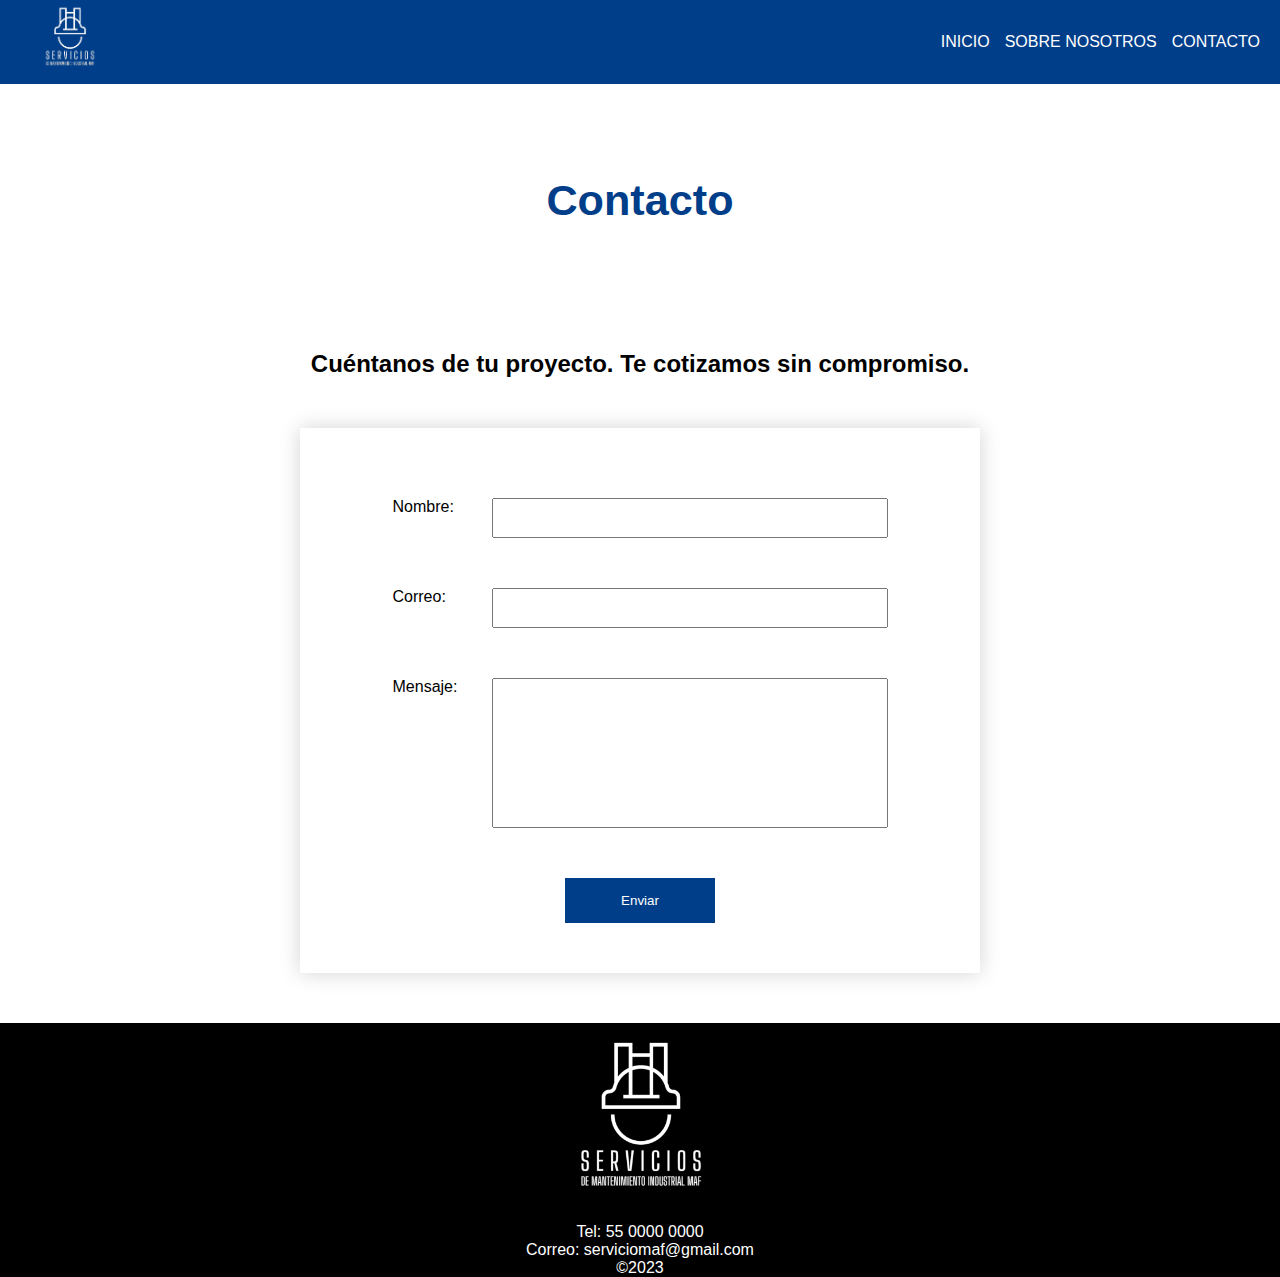
==== contacto.html @ 7ec1b9b5 "all" ====
<!DOCTYPE html>
<html lang="en">
<head>
    <meta charset="UTF-8">
    <meta name="viewport" content="width=device-width, initial-scale=1.0">
    <link rel="shortcut icon" href="./logo.png" type="image/x-icon">
    <link rel="stylesheet" href="./styles.css">
    <title>Contacto</title>
</head>
<body>
    <nav>
        <div>
            <img src="./logo.png" alt="logo">
        </div>
        <div class="nav-elements">
            <a href="./index.html">INICIO</a>
            <a href="./nosotros.html">SOBRE NOSOTROS</a>
            <a href="./contacto.html">CONTACTO</a>
        </div>
    </nav>
    <div class="title">
        <div class="texts not-center">
            <h1>Contacto</h1>
        </div>
    </div>
    <div class="twomore">
        <h2>Cuéntanos de tu proyecto. Te cotizamos sin compromiso.</h2>
        <form action>
            <div class="labels">
                <label for="name">Nombre:</label>
                <input type="text" required name="name">
            </div>
            <div class="labels">
                <label for="email">Correo:</label>
                <input type="email" required>
            </div>
            <div class="labels">
                <label for="messege">Mensaje:</label>
                <textarea name="messege" required></textarea>
            </div>
            <button type="submit">Enviar</button>
        </form>
    </div>
    <footer>
        <img src="./logo2.png" alt="">
        <div>
            <p>Tel: 55 0000 0000</p>
            <p>Correo: serviciomaf@gmail.com</p>
        </div>
        <p>©2023</p>
    </footer>
</body>
</html>
---- styles.css ----
*{
    margin: 0;
    padding: 0;
    font-family:Verdana, Geneva, Tahoma, sans-serif;
}

html, body{
    height: 100%;
}

h1{
    font-size: 270%;
}

nav{
    background-color: #003e89;
    display: flex;
    justify-content: space-between;
    align-items: center;
    padding: 0 20px;
    position: fixed;
    width: 100%;
    box-sizing: border-box;
}

nav img{
    height: 80px
}

.nav-elements{
    display: flex;
    gap: 15px;
    text-decoration: none;
}

nav a{
    color: #fff;
    text-decoration: none;
}

.hero{
    padding-top: 58px;
    height: 100%;
    box-sizing: border-box  ;
    display: flex;
    align-items: center;
    justify-content: center;
    background-image: url('https://seguidores.online/wp-content/uploads/2020/08/Servicio-de-mantenimiento-insdustrial.jpg');
    background-repeat: no-repeat;
    background-size:cover;
}

.title{
    height: 300px;
    background-image: url('https://seguidores.online/wp-content/uploads/2020/08/Servicio-de-mantenimiento-insdustrial.jpg');
    background-repeat: no-repeat;
    background-size:cover;
}

.not-center{
    padding-top: 50px;
    text-align: justify !important;
    overflow: hidden;
}

.texts{
    text-align: center;
    color: #003e89;
    height: 100%;
    width: 100%;
    display: flex;
    flex-direction: column;
    justify-content: center;
    align-items: center;
    background-color: #ffffff91;
}

.info{
    margin-top: 100px;
    text-align: center;
    display: flex;
    flex-direction: column;
    justify-content: center;
    align-items: center;
    gap: 50px;
    padding-bottom: 100px;
}

.cont{
    display: flex;
    flex-wrap: wrap;
    justify-content: center;
    gap: 10px;
}

.card{
    box-shadow: 0px 0px 20px lightgray;
    height: 400px;
    width: 400px;
    display: grid;
    grid-template-rows: 70% 30%;
    justify-items: center;
    align-content: center;
}

.card img{
    height: 100%;
}

.inside{
    display: flex;
    flex-direction: column;
    gap: 15px;
}

.inside a{
    text-decoration: none;
    color: #fff;
    box-sizing: border-box;
    padding: 15px 20px;
    background-color: #003e89;
}

.words{
    background-image: url('https://blog.bextok.com/wp-content/uploads/2017/08/iStock-518226928-e1502650932134.jpg');
    background-repeat: no-repeat;
    background-size: cover;
    background-position: center;
    width: 80%;
    margin: 0 auto;
}

.para{
    background-color: #003e8993;
    font-size: 25px;
    color: #fff;
    text-align: center;
    height: 350px;
    display: flex;
    align-items: center;
    justify-content: center;
    padding: 10px;
    box-sizing: border-box;
}

footer{
    margin-top: 50px;
    background-color: #000;
    display: flex;
    flex-direction: column;
    align-items: center;
    color: #fff;
    text-align: center;
}

footer img{
    height: 200px;
}

.twomore{
    margin-top: 50px;
    display: flex;
    flex-direction: column;
    gap: 50px;
    align-items: center;
}

form{
    display: flex;
    flex-direction: column;
    justify-content: center;
    align-items: center;
    gap: 50px;
    box-shadow: 0px 0px 20px lightgray;
    padding: 70px 10px 50px ;
    min-height: 300px;
    width: 660px;
}

.labels{
    width: 75%;
    display: grid;
    justify-content: end;
    grid-template-columns: 20% 80%;
}

input{
    height: 20px;
    width: 100%;
    height: 40px;
    box-sizing: border-box;
    padding: 10px 15px;
    outline: none;
}

textarea{
    resize: none;
    height: 150px;
    box-sizing: border-box;
    padding: 10px 15px;
    font-family: Verdana, Geneva, Tahoma, sans-serif;
}

button{
    border: none;
    text-decoration: none;
    color: #fff;
    min-width: 150px;
    box-sizing: border-box;
    padding: 15px 20px;
    background-color: #003e89;
    cursor: pointer;
}

.facts{
    display: grid;
    grid-template-columns: 1fr 1fr;
    grid-template-rows: repeat(2, 150px);
    padding: 20px;
    gap: 15px;
    margin-top: 50px;
}

.cardf{
    padding: 20px;
    box-shadow: 0px 0px 20px lightgray;
    display: flex;
    /* flex-direction: column; */
    gap: 10px;
    text-align: justify;
}

.cardf img{
    height: 50px;
}
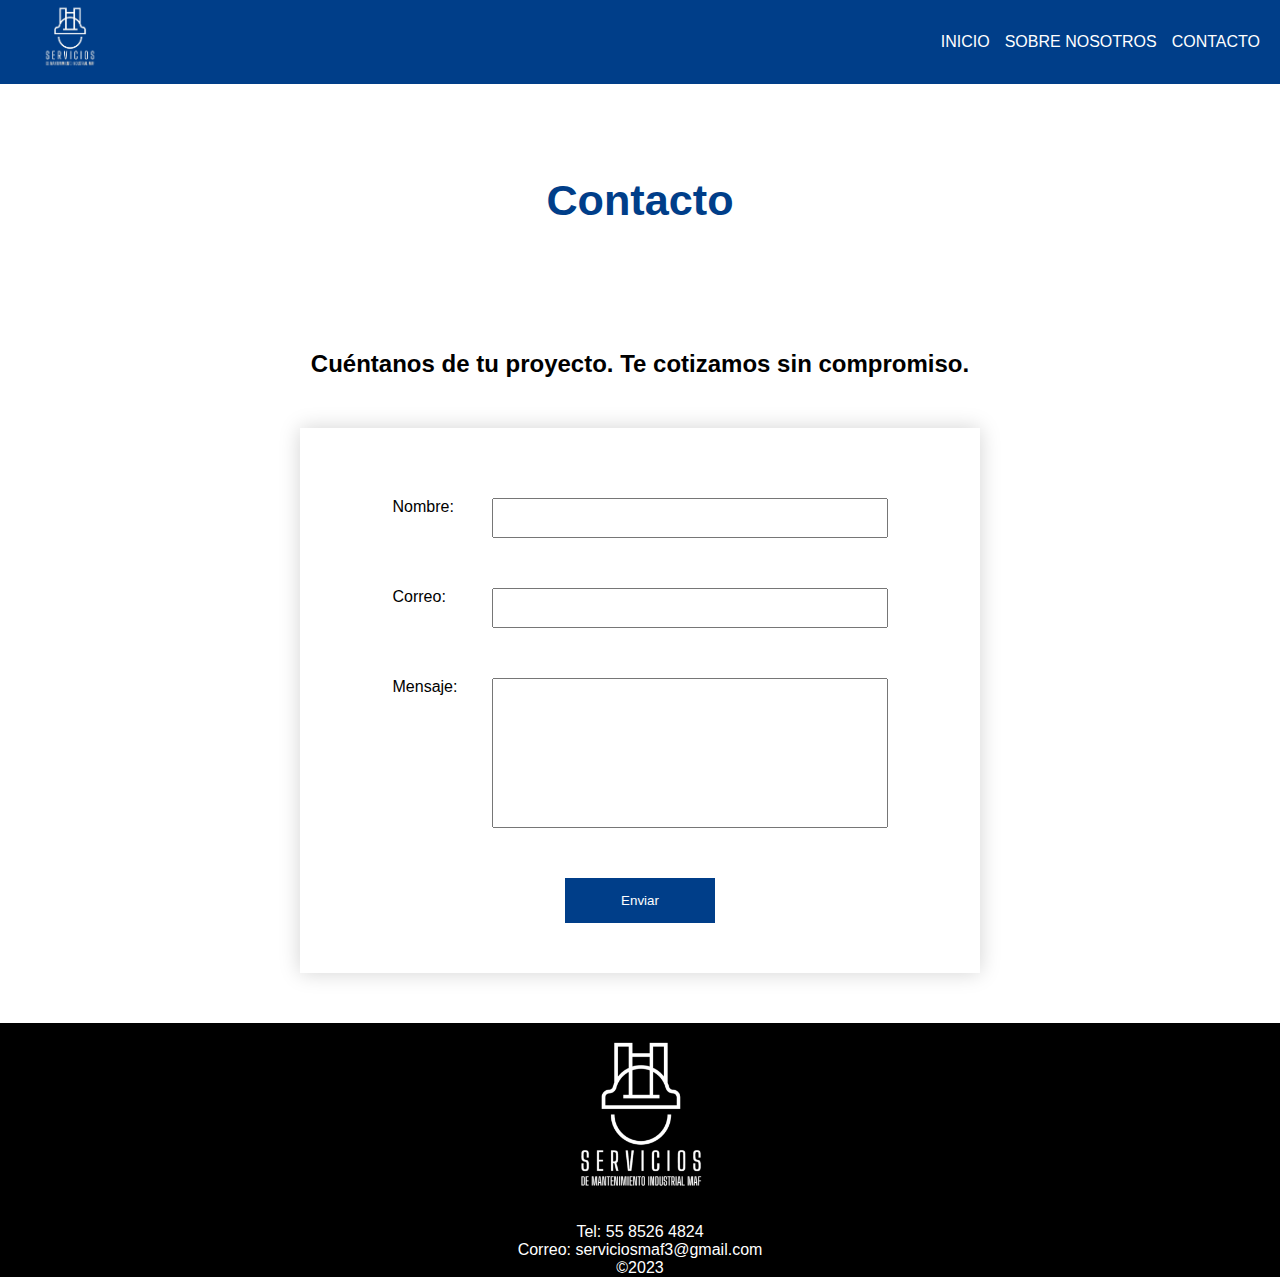
==== commit 20dca80a: "añadir nuevo numero y correo" ====
--- a/contacto.html
+++ b/contacto.html
@@ -44,8 +44,8 @@
     <footer>
         <img src="./logo2.png" alt="">
         <div>
-            <p>Tel: 55 0000 0000</p>
-            <p>Correo: serviciomaf@gmail.com</p>
+            <p>Tel: 55 8526 4824</p>
+            <p>Correo: serviciosmaf3@gmail.com</p>
         </div>
         <p>©2023</p>
     </footer>
--- a/styles.css
+++ b/styles.css
@@ -232,4 +232,43 @@
 
 .cardf img{
     height: 50px;
+}
+
+@media only screen and (max-width: 768px){
+    .facts{
+        display: flex;
+        flex-wrap: wrap;
+    }
+
+    .cardf{
+        width: 100%;
+        min-height: 175px;
+    }
+
+    .twomore{
+        text-align: center;
+    }
+
+    form{
+        width: 90%;
+    }
+
+    .labels{
+        display: flex;
+        flex-direction: column;
+        gap: 8px;
+    }
+
+    nav{
+        padding: 0 10px 0 0;
+    }
+
+    nav a{
+        font-size: 11px;
+        place-self: center;
+    }
+
+    .card{
+        width: 90%;
+    }
 }